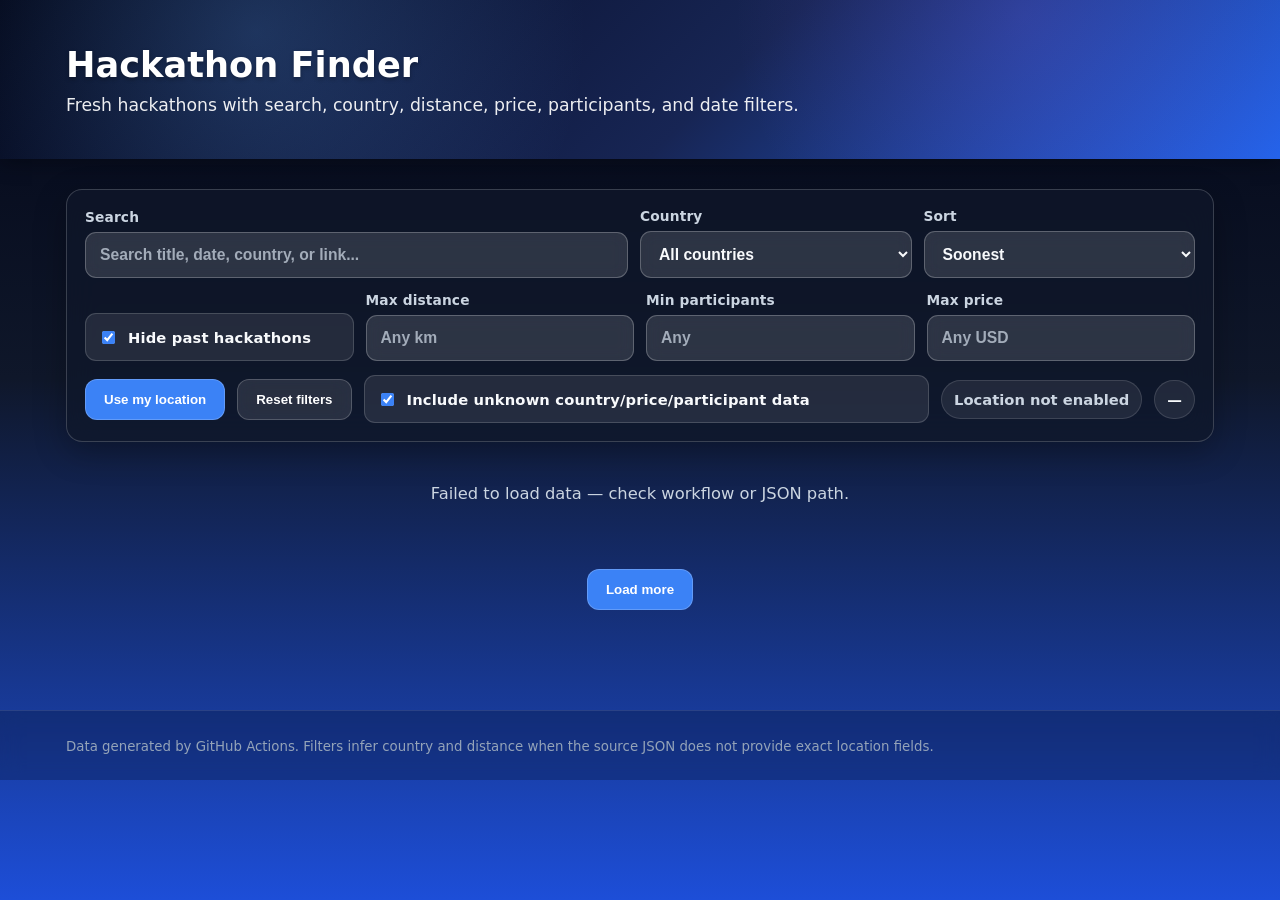
==== docs/index.html @ 20575f1f "add hackathon filters" ====
<!doctype html>
<html lang="en">
<head>
  <meta charset="utf-8">
  <meta name="viewport" content="width=device-width,initial-scale=1">
  <title>Hackathon Finder — Filters</title>
  <link rel="stylesheet" href="style.css">
</head>
<body>
  <header class="site-header">
    <div class="wrap">
      <h1>Hackathon Finder</h1>
      <p class="lead">Fresh hackathons with search, country, distance, price, participants, and date filters.</p>
    </div>
  </header>

  <main class="wrap">
    <section id="controls" class="controls" aria-label="Hackathon filters">
      <div class="filter-row filter-row-main">
        <label class="field field-wide">
          <span>Search</span>
          <input id="search" placeholder="Search title, date, country, or link..." aria-label="Search hackathons">
        </label>

        <label class="field">
          <span>Country</span>
          <select id="country">
            <option value="">All countries</option>
          </select>
        </label>

        <label class="field">
          <span>Sort</span>
          <select id="sort">
            <option value="soonest">Soonest</option>
            <option value="newest">Newest in list</option>
            <option value="alpha">A → Z</option>
            <option value="distance">Nearest first</option>
            <option value="price">Lowest price</option>
            <option value="participants">Most participants</option>
          </select>
        </label>
      </div>

      <div class="filter-row">
        <label class="field checkbox-field">
          <input id="hidePast" type="checkbox" checked>
          <span>Hide past hackathons</span>
        </label>

        <label class="field">
          <span>Max distance</span>
          <input id="maxDistance" type="number" min="0" step="50" placeholder="Any km">
        </label>

        <label class="field">
          <span>Min participants</span>
          <input id="minParticipants" type="number" min="0" step="10" placeholder="Any">
        </label>

        <label class="field">
          <span>Max price</span>
          <input id="maxPrice" type="number" min="0" step="5" placeholder="Any USD">
        </label>
      </div>

      <div class="filter-row filter-row-actions">
        <button id="useLocation" class="btn" type="button">Use my location</button>
        <button id="resetFilters" class="btn btn-secondary" type="button">Reset filters</button>
        <label class="field checkbox-field compact">
          <input id="includeUnknown" type="checkbox" checked>
          <span>Include unknown country/price/participant data</span>
        </label>
        <div id="locationStatus" class="status-pill">Location not enabled</div>
        <div id="counts" class="counts">—</div>
      </div>
    </section>

    <section id="content">
      <div id="status">Loading…</div>
      <div id="grid" class="grid"></div>
      <div class="pager">
        <button id="loadMore" class="btn" type="button">Load more</button>
      </div>
    </section>
  </main>

  <footer class="site-footer">
    <div class="wrap">
      <small>Data generated by GitHub Actions. Filters infer country and distance when the source JSON does not provide exact location fields.</small>
    </div>
  </footer>

  <script src="script.js"></script>
</body>
</html>
---- docs/style.css ----
:root{
  --bg-start:#020617; --bg-mid:#0f172a; --bg-end:#1d4ed8;
  --panel-bg:rgba(15,23,42,0.74); --card-bg:rgba(255,255,255,0.08);
  --card-border:rgba(255,255,255,0.16); --text:#f8fafc;
  --text-muted:#cbd5e1; --text-dim:#94a3b8; --accent:#3b82f6;
  --accent-hover:#2563eb; --warning:#f59e0b; --success:#22c55e;
  --danger:#ef4444; --max-w:1180px;
  --header-bg:linear-gradient(135deg,#020617 0%,#172554 56%,#2563eb 100%);
}

*{box-sizing:border-box}

body{
  font-family:Inter,ui-sans-serif,system-ui,-apple-system,"Segoe UI",Roboto,Helvetica,Arial;
  margin:0;min-height:100vh;color:var(--text);
  background:linear-gradient(180deg,var(--bg-start) 0%,var(--bg-mid) 42%,var(--bg-end) 100%);
  background-attachment:fixed;transition:background .3s ease;
}

.wrap{max-width:var(--max-w);margin:0 auto;padding:0 16px}

.site-header{
  background:var(--header-bg);color:#fff;padding:44px 0;
  box-shadow:0 4px 20px rgba(0,0,0,.32);position:relative;overflow:hidden;
}

.site-header::before{
  content:'';position:absolute;inset:0;
  background:radial-gradient(circle at 20% 20%,rgba(96,165,250,.24),transparent 32%),
             radial-gradient(circle at 80% 10%,rgba(139,92,246,.18),transparent 28%);
  pointer-events:none;
}

.site-header .wrap{position:relative;z-index:1}
.site-header h1{margin:0;font-size:2.2rem;font-weight:800;text-shadow:0 2px 4px rgba(0,0,0,.3)}
.lead{opacity:.92;margin:10px 0 0;font-size:1.08rem;max-width:780px}
main.wrap{padding:30px 16px}

.controls{
  display:flex;flex-direction:column;gap:14px;margin-bottom:24px;
  background:var(--panel-bg);padding:18px;border-radius:16px;
  backdrop-filter:blur(16px);border:1px solid rgba(255,255,255,.18);
  box-shadow:0 10px 32px rgba(0,0,0,.28);
}

.filter-row{display:grid;grid-template-columns:repeat(4,minmax(0,1fr));gap:12px;align-items:end}
.filter-row-main{grid-template-columns:2fr 1fr 1fr}
.filter-row-actions{grid-template-columns:auto auto minmax(240px,1fr) auto auto;align-items:center}

.field{display:flex;flex-direction:column;gap:7px;min-width:0}
.field span{color:var(--text-muted);font-size:.86rem;font-weight:700;letter-spacing:.01em}
.field-wide{min-width:260px}

input,select{
  width:100%;padding:13px 14px;border-radius:11px;
  background:rgba(255,255,255,.13);border:1px solid rgba(255,255,255,.24);
  color:var(--text);backdrop-filter:blur(8px);transition:all .18s ease;
  font-size:.98rem;font-weight:550;
}

input::placeholder{color:var(--text-muted);opacity:.75}
input:focus,select:focus{outline:none;border-color:var(--accent);background:rgba(255,255,255,.18);box-shadow:0 0 0 3px rgba(59,130,246,.16)}
select option{background:#111827;color:var(--text)}

.checkbox-field{
  flex-direction:row;align-items:center;gap:10px;
  background:rgba(255,255,255,.09);border:1px solid rgba(255,255,255,.16);
  border-radius:11px;padding:11px 12px;min-height:48px;
}

.checkbox-field input{width:auto;accent-color:var(--accent)}
.checkbox-field span{font-size:.92rem;color:var(--text)}
.checkbox-field.compact{padding:10px 12px}

.btn{
  display:inline-flex;align-items:center;justify-content:center;gap:8px;
  padding:12px 18px;border-radius:12px;background:var(--accent);
  border:1px solid rgba(255,255,255,.2);color:#fff;cursor:pointer;
  font-weight:700;text-decoration:none;backdrop-filter:blur(10px);
  transition:all .2s ease;white-space:nowrap;
}

.btn:hover{background:var(--accent-hover);transform:translateY(-1px)}
.btn-secondary{background:rgba(255,255,255,.11)}
.btn-secondary:hover{background:rgba(255,255,255,.17)}

.status-pill,.counts{
  color:var(--text-muted);font-size:.92rem;font-weight:700;
  background:rgba(255,255,255,.08);border:1px solid rgba(255,255,255,.13);
  border-radius:999px;padding:10px 12px;white-space:nowrap;
}

.counts{color:var(--text)}

.grid{display:grid;grid-template-columns:repeat(auto-fill,minmax(300px,1fr));gap:20px;margin-bottom:30px}

.card{
  background:var(--card-bg);border-radius:16px;padding:20px;
  border:1px solid var(--card-border);backdrop-filter:blur(18px);
  box-shadow:0 8px 32px rgba(0,0,0,.3);transition:all .28s ease;
  position:relative;overflow:hidden;min-height:210px;display:flex;flex-direction:column;gap:12px;
}

.card::before{
  content:'';position:absolute;inset:0;
  background:linear-gradient(135deg,rgba(59,130,246,.08),rgba(96,165,250,.08));
  opacity:0;transition:opacity .25s ease;pointer-events:none;
}

.card:hover{transform:translateY(-4px);box-shadow:0 12px 40px rgba(0,0,0,.4);border-color:rgba(255,255,255,.24)}
.card:hover::before{opacity:1}
.card.is-past{opacity:.72}
.card h3{margin:0;font-size:1.18rem;color:var(--text);font-weight:750;position:relative;z-index:1;line-height:1.28}
.meta{font-size:.95rem;color:var(--text-muted);position:relative;z-index:1}

.badges{display:flex;flex-wrap:wrap;gap:8px;position:relative;z-index:1;margin-bottom:auto}
.badge{
  display:inline-flex;align-items:center;padding:6px 9px;border-radius:999px;
  background:rgba(255,255,255,.10);border:1px solid rgba(255,255,255,.14);
  color:var(--text-muted);font-size:.79rem;font-weight:700;
}

.status-upcoming{color:#bfdbfe;border-color:rgba(96,165,250,.35)}
.status-ongoing{color:#bbf7d0;border-color:rgba(34,197,94,.38)}
.status-past{color:#fecaca;border-color:rgba(239,68,68,.38)}
.status-unknown{color:#fde68a;border-color:rgba(245,158,11,.38)}

.card a.btn{position:relative;z-index:1;width:max-content;margin-top:4px}
.empty-card{grid-column:1/-1;min-height:auto}

.pager{text-align:center;margin:30px 0}

#status{
  text-align:center;padding:18px;color:var(--text-muted);
  font-size:1.02rem;margin-bottom:18px;
}

.site-footer{
  border-top:1px solid rgba(255,255,255,.1);padding:25px 0;
  background:rgba(0,0,0,.22);backdrop-filter:blur(10px);margin-top:40px;
}

.site-footer .wrap{color:var(--text-dim)}

body.scrolled{
  background:linear-gradient(180deg,var(--bg-start) 0%,var(--bg-mid) 22%,var(--bg-end) 62%,#1e40af 100%);
}

@media (max-width:980px){
  .filter-row,.filter-row-main,.filter-row-actions{grid-template-columns:1fr 1fr}
  .filter-row-actions .compact,.status-pill,.counts{grid-column:1/-1}
}

@media (max-width:640px){
  .site-header{padding:34px 0}
  .site-header h1{font-size:1.75rem}
  main.wrap{padding-top:20px}
  .controls{padding:14px}
  .filter-row,.filter-row-main,.filter-row-actions{grid-template-columns:1fr}
  .field-wide{min-width:0}
  .grid{grid-template-columns:1fr;gap:16px}
  .status-pill,.counts{white-space:normal}
}
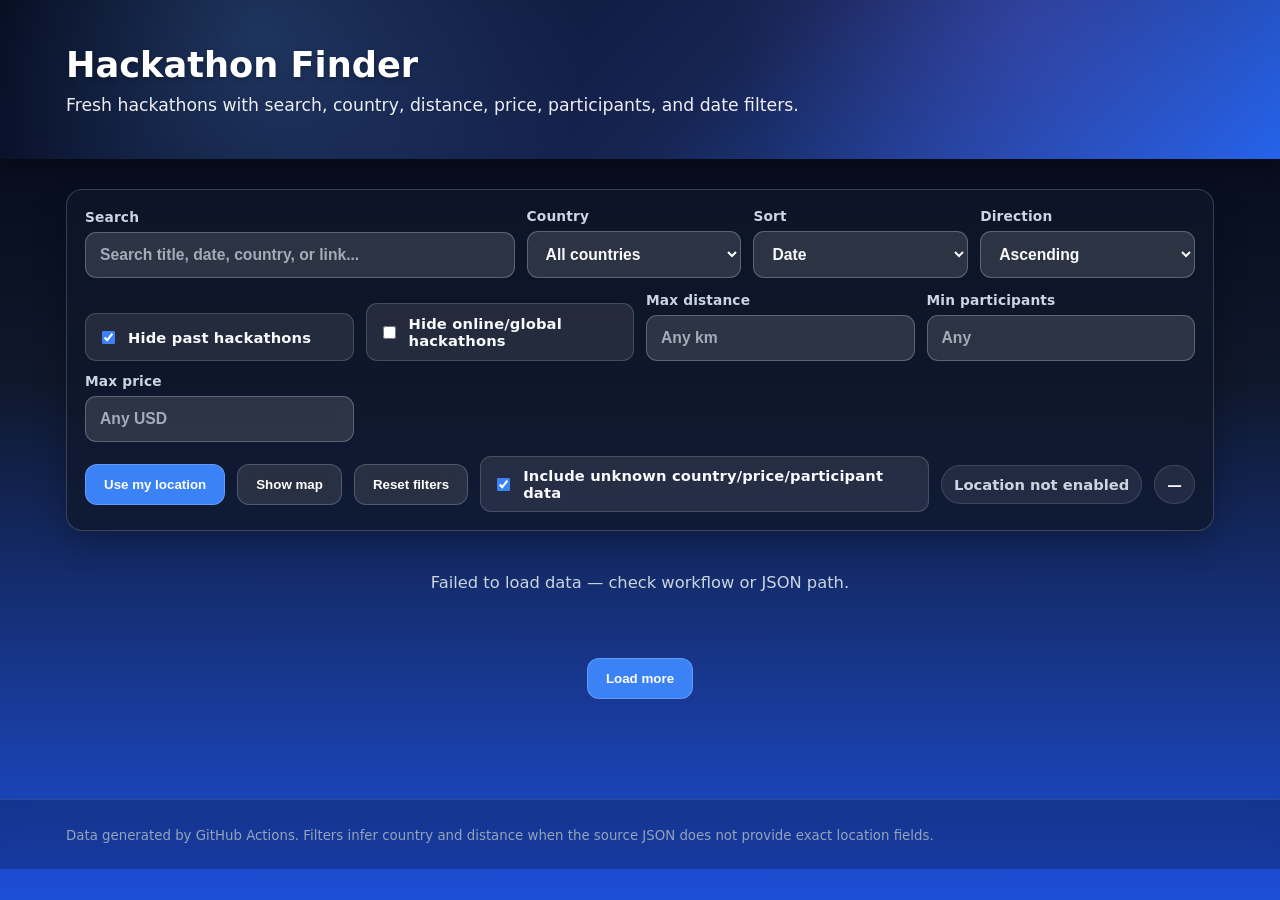
==== commit a380e7e6: "add online filter sorting direction and map" ====
--- a/docs/index.html
+++ b/docs/index.html
@@ -32,12 +32,20 @@
         <label class="field">
           <span>Sort</span>
           <select id="sort">
-            <option value="soonest">Soonest</option>
-            <option value="newest">Newest in list</option>
-            <option value="alpha">A → Z</option>
-            <option value="distance">Nearest first</option>
-            <option value="price">Lowest price</option>
-            <option value="participants">Most participants</option>
+            <option value="date">Date</option>
+            <option value="source">List order</option>
+            <option value="alpha">Title</option>
+            <option value="distance">Distance</option>
+            <option value="price">Price</option>
+            <option value="participants">Participants</option>
+          </select>
+        </label>
+
+        <label class="field">
+          <span>Direction</span>
+          <select id="sortDirection">
+            <option value="asc">Ascending</option>
+            <option value="desc">Descending</option>
           </select>
         </label>
       </div>
@@ -46,6 +54,11 @@
         <label class="field checkbox-field">
           <input id="hidePast" type="checkbox" checked>
           <span>Hide past hackathons</span>
+        </label>
+
+        <label class="field checkbox-field">
+          <input id="hideOnline" type="checkbox">
+          <span>Hide online/global hackathons</span>
         </label>
 
         <label class="field">
@@ -66,6 +79,7 @@
 
       <div class="filter-row filter-row-actions">
         <button id="useLocation" class="btn" type="button">Use my location</button>
+        <button id="toggleMap" class="btn btn-secondary" type="button" aria-expanded="false">Show map</button>
         <button id="resetFilters" class="btn btn-secondary" type="button">Reset filters</button>
         <label class="field checkbox-field compact">
           <input id="includeUnknown" type="checkbox" checked>
@@ -77,6 +91,16 @@
     </section>
 
     <section id="content">
+      <section id="mapPanel" class="map-panel hidden" aria-label="Hackathon map">
+        <div class="map-header">
+          <div>
+            <h2>Map view</h2>
+            <p>Circles are grouped by inferred country. Larger circles mean more visible hackathons.</p>
+          </div>
+          <div id="mapCounts" class="status-pill">—</div>
+        </div>
+        <div id="mapCanvas" class="map-canvas" role="img" aria-label="World map with hackathon circles"></div>
+      </section>
       <div id="status">Loading…</div>
       <div id="grid" class="grid"></div>
       <div class="pager">
--- a/docs/style.css
+++ b/docs/style.css
@@ -44,8 +44,8 @@
 }
 
 .filter-row{display:grid;grid-template-columns:repeat(4,minmax(0,1fr));gap:12px;align-items:end}
-.filter-row-main{grid-template-columns:2fr 1fr 1fr}
-.filter-row-actions{grid-template-columns:auto auto minmax(240px,1fr) auto auto;align-items:center}
+.filter-row-main{grid-template-columns:2fr 1fr 1fr 1fr}
+.filter-row-actions{grid-template-columns:auto auto auto minmax(240px,1fr) auto auto;align-items:center}
 
 .field{display:flex;flex-direction:column;gap:7px;min-width:0}
 .field span{color:var(--text-muted);font-size:.86rem;font-weight:700;letter-spacing:.01em}
@@ -92,6 +92,43 @@
 
 .counts{color:var(--text)}
 
+.hidden{display:none!important}
+
+.map-panel{
+  background:var(--panel-bg);border:1px solid rgba(255,255,255,.16);
+  border-radius:18px;padding:18px;margin-bottom:18px;
+  box-shadow:0 10px 32px rgba(0,0,0,.26);backdrop-filter:blur(16px);
+}
+
+.map-header{
+  display:flex;align-items:flex-start;justify-content:space-between;gap:16px;
+  margin-bottom:14px;
+}
+
+.map-header h2{margin:0;font-size:1.1rem}
+.map-header p{margin:5px 0 0;color:var(--text-muted);font-size:.92rem}
+
+.map-canvas{
+  min-height:300px;border-radius:14px;overflow:hidden;
+  border:1px solid rgba(255,255,255,.13);
+  background:linear-gradient(180deg,rgba(15,23,42,.82),rgba(30,64,175,.42));
+}
+
+.world-map{display:block;width:100%;height:auto;min-height:300px}
+.map-ocean{fill:url(#unused);fill:#0b1b3f}
+.map-grid{stroke:rgba(255,255,255,.13);stroke-width:1}
+.map-land{fill:rgba(148,163,184,.20);stroke:rgba(226,232,240,.24);stroke-width:1.5}
+.map-marker{
+  fill:rgba(59,130,246,.54);stroke:#bfdbfe;stroke-width:2.5;
+  cursor:pointer;transition:fill .18s ease,stroke .18s ease;
+}
+
+.map-marker:hover,.map-marker:focus{fill:rgba(96,165,250,.78);stroke:#fff;outline:none}
+.map-label{
+  fill:#fff;font-size:15px;font-weight:800;text-anchor:middle;
+  dominant-baseline:middle;pointer-events:none;text-shadow:0 1px 3px rgba(0,0,0,.7);
+}
+
 .grid{display:grid;grid-template-columns:repeat(auto-fill,minmax(300px,1fr));gap:20px;margin-bottom:30px}
 
 .card{
@@ -148,7 +185,8 @@
 
 @media (max-width:980px){
   .filter-row,.filter-row-main,.filter-row-actions{grid-template-columns:1fr 1fr}
-  .filter-row-actions .compact,.status-pill,.counts{grid-column:1/-1}
+  .filter-row-actions .compact,.status-pill,.counts,.map-header{grid-column:1/-1}
+  .map-header{flex-direction:column}
 }
 
 @media (max-width:640px){
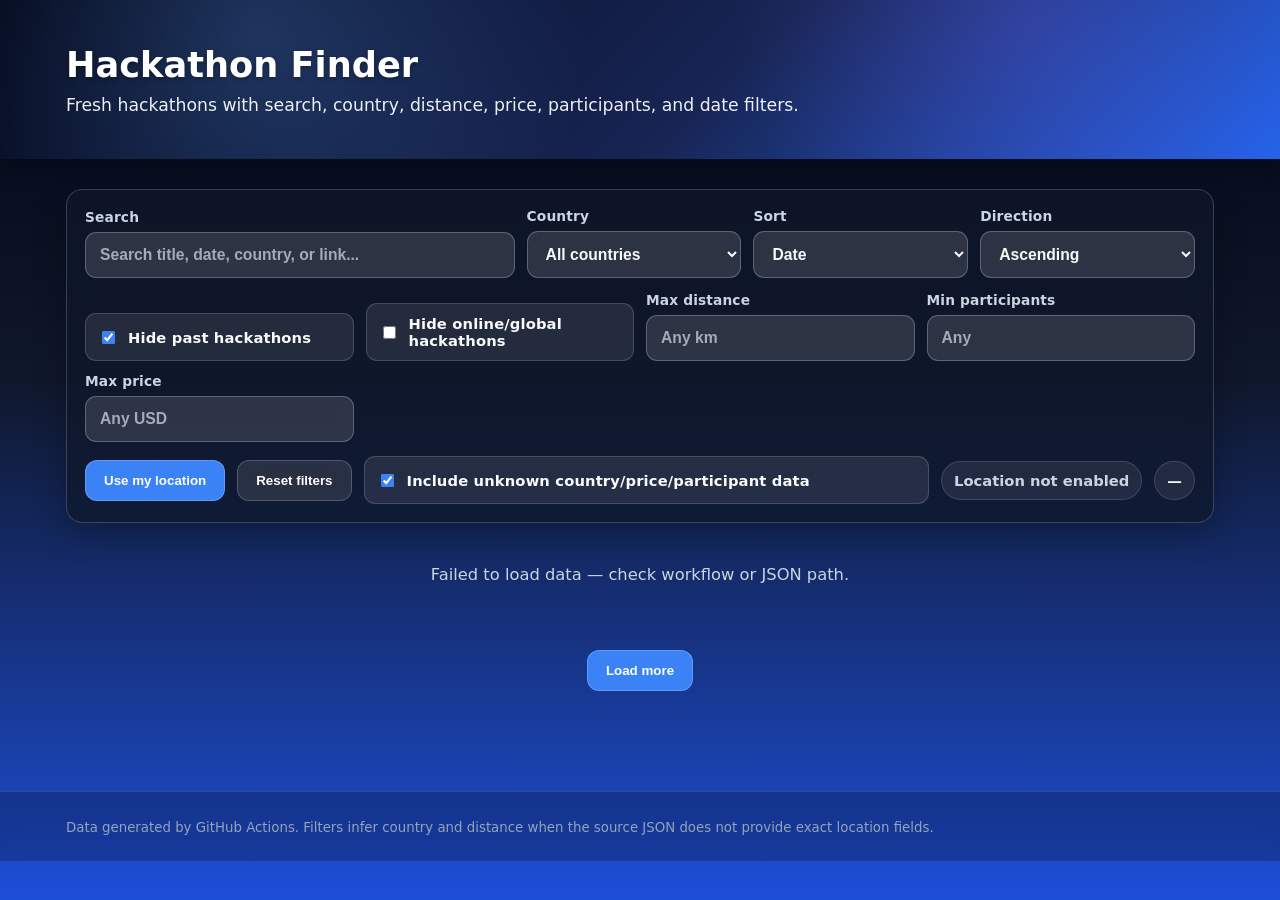
==== commit 4a41b12f: "remove map view" ====
--- a/docs/index.html
+++ b/docs/index.html
@@ -79,7 +79,6 @@
 
       <div class="filter-row filter-row-actions">
         <button id="useLocation" class="btn" type="button">Use my location</button>
-        <button id="toggleMap" class="btn btn-secondary" type="button" aria-expanded="false">Show map</button>
         <button id="resetFilters" class="btn btn-secondary" type="button">Reset filters</button>
         <label class="field checkbox-field compact">
           <input id="includeUnknown" type="checkbox" checked>
@@ -91,16 +90,6 @@
     </section>
 
     <section id="content">
-      <section id="mapPanel" class="map-panel hidden" aria-label="Hackathon map">
-        <div class="map-header">
-          <div>
-            <h2>Map view</h2>
-            <p>Circles are grouped by inferred country. Larger circles mean more visible hackathons.</p>
-          </div>
-          <div id="mapCounts" class="status-pill">—</div>
-        </div>
-        <div id="mapCanvas" class="map-canvas" role="img" aria-label="World map with hackathon circles"></div>
-      </section>
       <div id="status">Loading…</div>
       <div id="grid" class="grid"></div>
       <div class="pager">
--- a/docs/style.css
+++ b/docs/style.css
@@ -45,7 +45,7 @@
 
 .filter-row{display:grid;grid-template-columns:repeat(4,minmax(0,1fr));gap:12px;align-items:end}
 .filter-row-main{grid-template-columns:2fr 1fr 1fr 1fr}
-.filter-row-actions{grid-template-columns:auto auto auto minmax(240px,1fr) auto auto;align-items:center}
+.filter-row-actions{grid-template-columns:auto auto minmax(240px,1fr) auto auto;align-items:center}
 
 .field{display:flex;flex-direction:column;gap:7px;min-width:0}
 .field span{color:var(--text-muted);font-size:.86rem;font-weight:700;letter-spacing:.01em}
@@ -91,43 +91,6 @@
 }
 
 .counts{color:var(--text)}
-
-.hidden{display:none!important}
-
-.map-panel{
-  background:var(--panel-bg);border:1px solid rgba(255,255,255,.16);
-  border-radius:18px;padding:18px;margin-bottom:18px;
-  box-shadow:0 10px 32px rgba(0,0,0,.26);backdrop-filter:blur(16px);
-}
-
-.map-header{
-  display:flex;align-items:flex-start;justify-content:space-between;gap:16px;
-  margin-bottom:14px;
-}
-
-.map-header h2{margin:0;font-size:1.1rem}
-.map-header p{margin:5px 0 0;color:var(--text-muted);font-size:.92rem}
-
-.map-canvas{
-  min-height:300px;border-radius:14px;overflow:hidden;
-  border:1px solid rgba(255,255,255,.13);
-  background:linear-gradient(180deg,rgba(15,23,42,.82),rgba(30,64,175,.42));
-}
-
-.world-map{display:block;width:100%;height:auto;min-height:300px}
-.map-ocean{fill:url(#unused);fill:#0b1b3f}
-.map-grid{stroke:rgba(255,255,255,.13);stroke-width:1}
-.map-land{fill:rgba(148,163,184,.20);stroke:rgba(226,232,240,.24);stroke-width:1.5}
-.map-marker{
-  fill:rgba(59,130,246,.54);stroke:#bfdbfe;stroke-width:2.5;
-  cursor:pointer;transition:fill .18s ease,stroke .18s ease;
-}
-
-.map-marker:hover,.map-marker:focus{fill:rgba(96,165,250,.78);stroke:#fff;outline:none}
-.map-label{
-  fill:#fff;font-size:15px;font-weight:800;text-anchor:middle;
-  dominant-baseline:middle;pointer-events:none;text-shadow:0 1px 3px rgba(0,0,0,.7);
-}
 
 .grid{display:grid;grid-template-columns:repeat(auto-fill,minmax(300px,1fr));gap:20px;margin-bottom:30px}
 
@@ -185,8 +148,7 @@
 
 @media (max-width:980px){
   .filter-row,.filter-row-main,.filter-row-actions{grid-template-columns:1fr 1fr}
-  .filter-row-actions .compact,.status-pill,.counts,.map-header{grid-column:1/-1}
-  .map-header{flex-direction:column}
+  .filter-row-actions .compact,.status-pill,.counts{grid-column:1/-1}
 }
 
 @media (max-width:640px){
